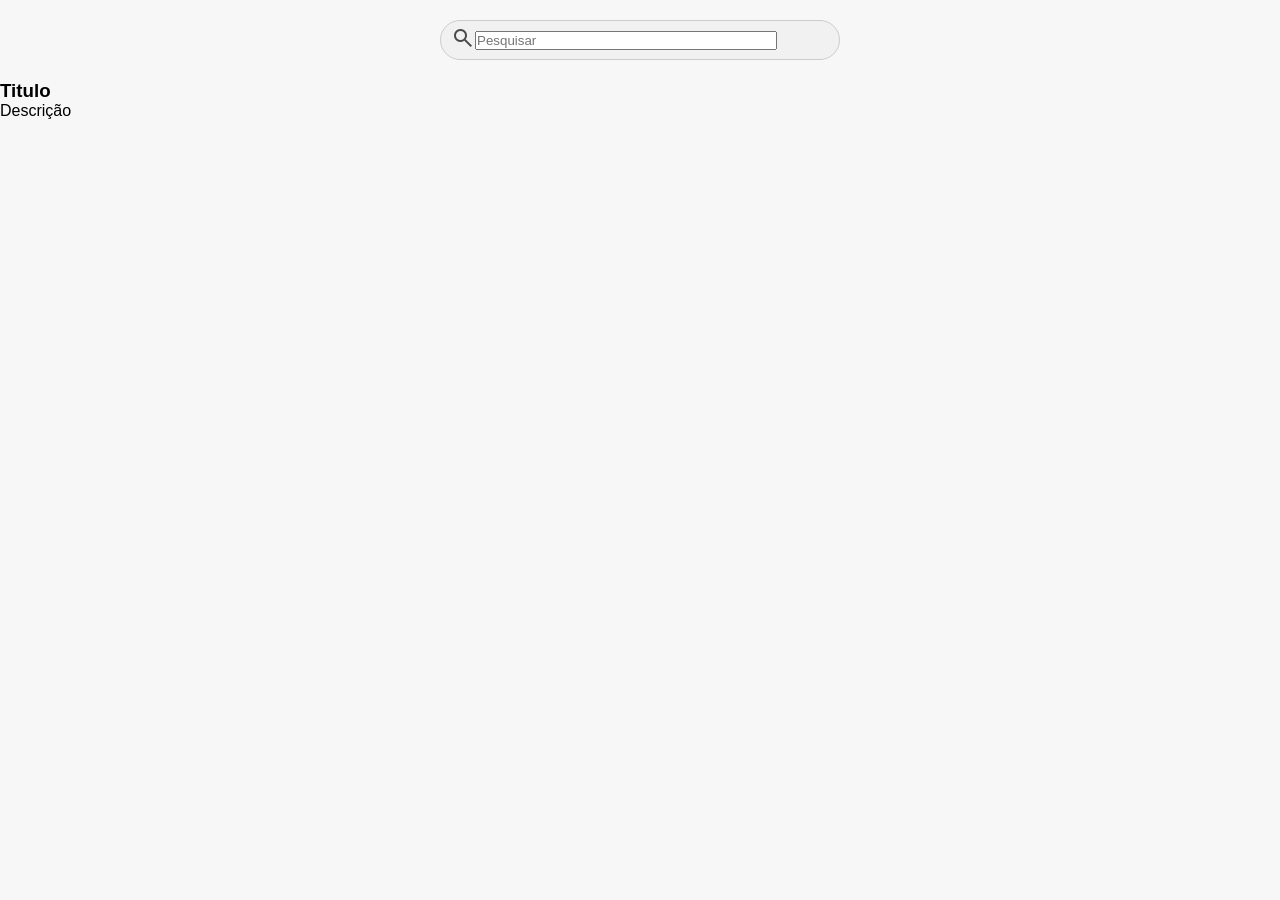
==== Exercício_Projeto/BarraDePesquisa/index.html @ cc92f2e9 "Concluindo a barra de input ainda" ====
<!DOCTYPE html>
<html lang="pt-br">

<head>
    <meta charset="UTF-8">
    <meta name="viewport" content="width=device-width, initial-scale=1.0">
    <link rel="stylesheet" href="styeler.css">
    <link rel="stylesheet" href="https://fonts.googleapis.com/css2?family=Material+Symbols+Outlined:opsz,wght,FILL,GRAD@24,400,0,0&icon_names=search" />
    <script src="js/script.js" defer></script>
    <title>Barra de Pesquisa</title>
</head>

<body>

    <div class="search">
        <label for="searchInput">
            <span class="material-symbols-outlined">search</span>
        </label>
        <input type="text" id="searchInput" placeholder="Pesquisar">
    </div>

    <div class="card-container">
        <div class="card">
            <h3>Titulo</h3>
            <p>Descrição</p>
        </div>

    </div>
    </div>
</body>

</html>
---- Exercício_Projeto/BarraDePesquisa/styeler.css ----
* {
  margin: 0;
  padding: 0;
  box-sizing: border-box;
}

body {
  background-color: #f7f7f7;
  font-family: Arial, Helvetica, sans-serif;
}

.search {
  display: flex;
  align-items: center;
  border: 1px solid #ccc;
  background-color: #00000006;
  width: 400px;
  margin: 20px auto;
  border-radius: 20px;
  padding: 5px 10px;
  color: #4b4b4b;
}

#searchInput{
    width: 80%;
}
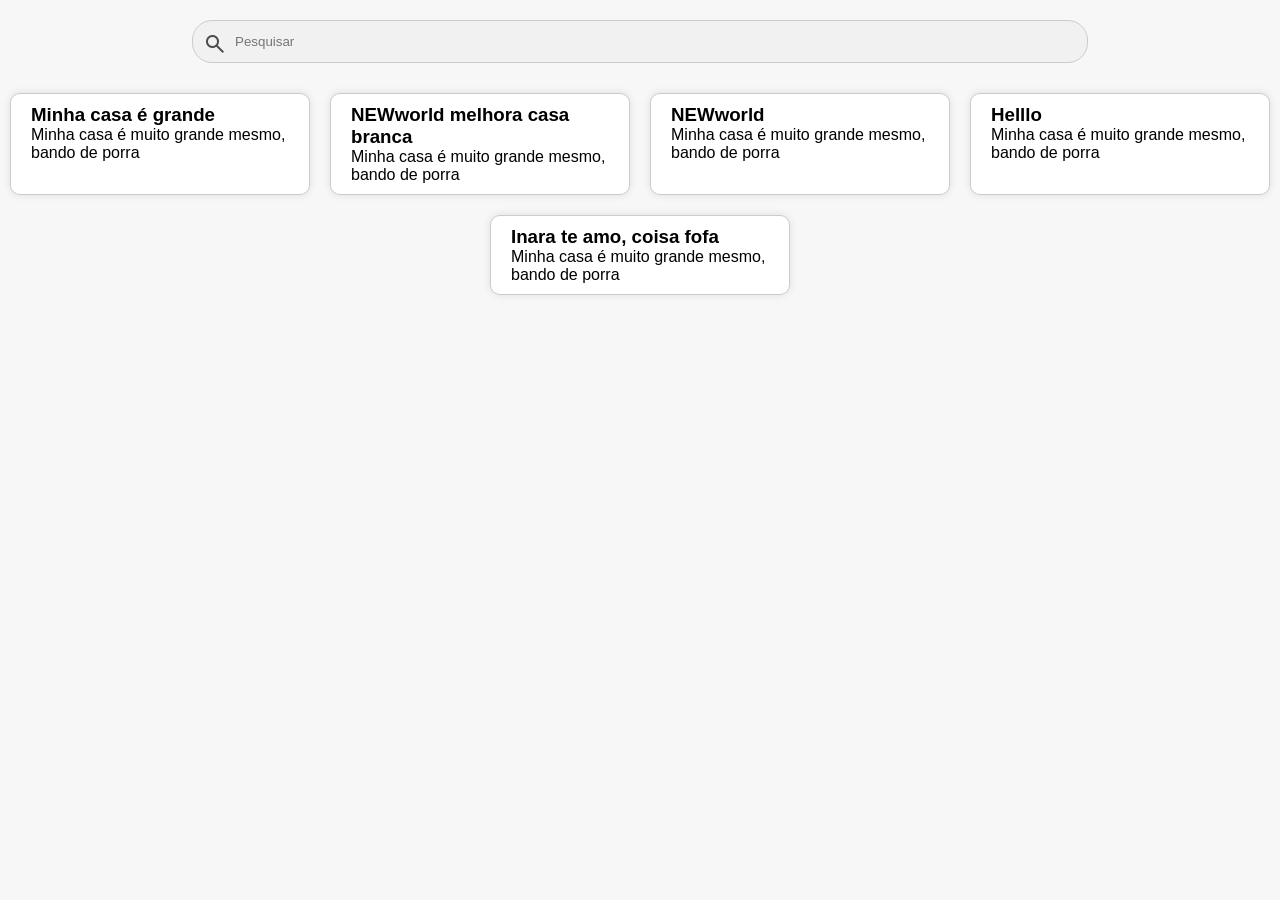
==== commit 05ffdcd0: "Colocando as frases na tela" ====
--- a/Exercício_Projeto/BarraDePesquisa/index.html
+++ b/Exercício_Projeto/BarraDePesquisa/index.html
@@ -6,7 +6,7 @@
     <meta name="viewport" content="width=device-width, initial-scale=1.0">
     <link rel="stylesheet" href="styeler.css">
     <link rel="stylesheet" href="https://fonts.googleapis.com/css2?family=Material+Symbols+Outlined:opsz,wght,FILL,GRAD@24,400,0,0&icon_names=search" />
-    <script src="js/script.js" defer></script>
+    <script src="script.js" defer></script>
     <title>Barra de Pesquisa</title>
 </head>
 
@@ -20,10 +20,6 @@
     </div>
 
     <div class="card-container">
-        <div class="card">
-            <h3>Titulo</h3>
-            <p>Descrição</p>
-        </div>
 
     </div>
     </div>
--- a/Exercício_Projeto/BarraDePesquisa/styeler.css
+++ b/Exercício_Projeto/BarraDePesquisa/styeler.css
@@ -14,13 +14,37 @@
   align-items: center;
   border: 1px solid #ccc;
   background-color: #00000006;
-  width: 400px;
+  width: 70%;
   margin: 20px auto;
   border-radius: 20px;
   padding: 5px 10px;
   color: #4b4b4b;
 }
 
-#searchInput{
-    width: 80%;
-}+#searchInput {
+  padding: 8px;
+  width: 85%;
+  background-color: transparent;
+  border: none;
+  outline: none;
+}
+
+.search label {
+  height: 20px;
+}
+
+.card-container {
+  display: flex;
+  flex-wrap: wrap;
+  justify-content: center;
+}
+
+.card {
+  width: 300px;
+  border: 1px solid #ccc;
+  background-color: #fff;
+  border-radius: 10px;
+  margin: 10px;
+  padding: 10px 20px;
+  box-shadow: 0 0 8px rgba(0, 0, 0, 0.1);
+}
